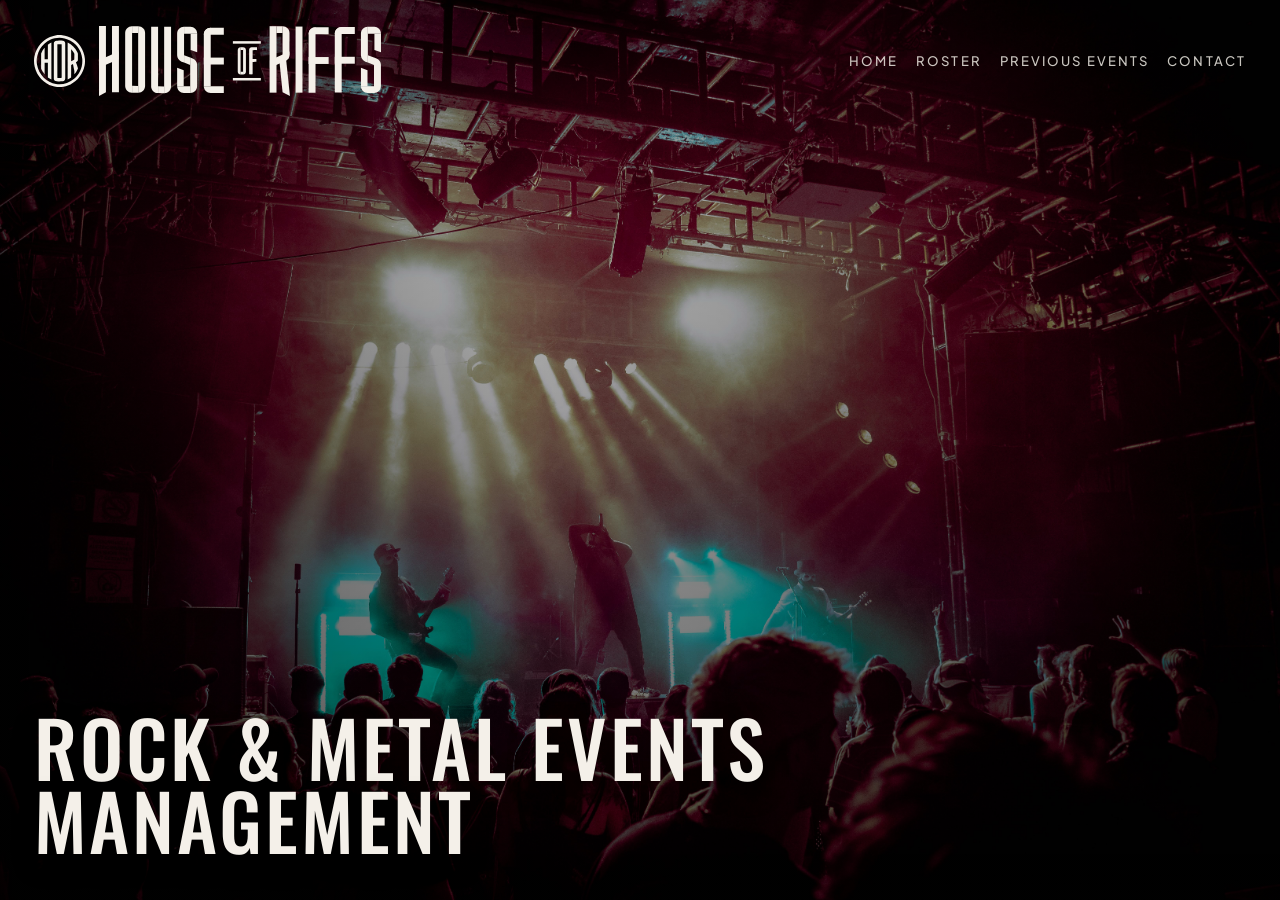
==== index.html @ dd623380 "Initial House of Riffs site" ====
<!DOCTYPE html>
<html lang="en">
  <head>
    <meta charset="UTF-8" />
    <meta name="viewport" content="width=device-width, initial-scale=1.0" />
    <title>House of Riffs | Rock & Metal Bookings</title>
    <meta
      name="description"
      content="House of Riffs is a rock and metal bookings company."
    />
    <link rel="preconnect" href="https://fonts.googleapis.com" />
    <link rel="preconnect" href="https://fonts.gstatic.com" crossorigin />
    <link
      href="https://fonts.googleapis.com/css2?family=Oswald:wght@400;500;600&family=Plus+Jakarta+Sans:wght@400;500;600&display=swap"
      rel="stylesheet"
    />
    <link rel="stylesheet" href="styles.css" />
  </head>
  <body>
    <main class="landing-page">
      <div class="hero-image" aria-hidden="true"></div>
      <div class="hero-overlay"></div>

      <header class="site-header">
        <a class="site-brand" href="index.html" aria-label="House of Riffs home">
          <img class="site-emblem" src="assets/hor-emblem.svg" alt="House of Riffs emblem" />
          <img class="site-wordmark" src="assets/hor-wordmark.svg" alt="House of Riffs logo" />
        </a>
        <nav class="site-nav" aria-label="Primary">
          <a href="index.html">Home</a>
          <a href="roster.html">Roster</a>
          <a href="events.html">Previous Events</a>
          <a href="mailto:bookings@houseofriffs.com">Contact</a>
        </nav>
      </header>

      <section class="hero-copy">
        <p>Rock &amp; metal events management</p>
      </section>
    </main>
  </body>
</html>
---- styles.css ----
:root {
  --text: #f4f0e9;
  --muted: rgba(244, 240, 233, 0.82);
  --line: rgba(244, 240, 233, 0.2);
  --shadow: rgba(0, 0, 0, 0.48);
}

* {
  box-sizing: border-box;
}

html,
body {
  margin: 0;
  min-height: 100%;
}

body {
  font-family: "Plus Jakarta Sans", "Segoe UI", sans-serif;
  color: var(--text);
  background: #060606;
}

a {
  color: inherit;
  text-decoration: none;
}

img {
  display: block;
  max-width: 100%;
}

.landing-page {
  position: relative;
  min-height: 100vh;
  overflow: hidden;
  isolation: isolate;
}

.content-page {
  min-height: 100vh;
  padding: 18px 16px 28px;
  background:
    linear-gradient(180deg, rgba(93, 11, 31, 0.18) 0%, rgba(6, 6, 6, 0) 24%),
    #060606;
}

.hero-image,
.hero-overlay {
  position: absolute;
  inset: 0;
}

.hero-image {
  background-image: url("assets/chuggaboom-live.jpg");
  background-position: center 68%;
  background-repeat: no-repeat;
  background-size: cover;
  transform: scale(1.02);
}

.hero-overlay {
  background:
    linear-gradient(180deg, rgba(0, 0, 0, 0.38) 0%, rgba(0, 0, 0, 0.2) 24%, rgba(0, 0, 0, 0.52) 100%),
    linear-gradient(90deg, rgba(0, 0, 0, 0.52) 0%, rgba(0, 0, 0, 0.12) 42%, rgba(0, 0, 0, 0.44) 100%);
}

.site-header,
.hero-copy {
  position: relative;
  z-index: 1;
}

.page-header {
  display: flex;
  flex-direction: column;
  align-items: flex-start;
  gap: 12px;
}

.site-header {
  display: flex;
  align-items: center;
  justify-content: space-between;
  gap: 20px;
  padding: 26px 34px 0;
}

.site-brand {
  display: flex;
  align-items: center;
  gap: 14px;
}

.site-emblem {
  width: clamp(42px, 4vw, 56px);
}

.site-wordmark {
  width: clamp(180px, 22vw, 300px);
}

.site-nav {
  display: flex;
  flex-wrap: wrap;
  gap: 18px;
}

.site-nav a,
.hero-copy p {
  font-size: 0.82rem;
  font-weight: 500;
  letter-spacing: 0.16em;
  text-transform: uppercase;
}

.site-nav a {
  color: var(--muted);
}

.page-intro {
  margin: 40px 0 22px;
}

.page-kicker {
  margin: 0 0 10px;
  color: var(--muted);
  font-size: 0.82rem;
  font-weight: 500;
  letter-spacing: 0.16em;
  text-transform: uppercase;
}

.page-intro h1,
.page-subsection h2,
.card-copy h2 {
  margin: 0;
  font-family: "Oswald", "Arial Narrow", sans-serif;
  font-weight: 500;
  text-transform: uppercase;
}

.page-intro h1 {
  font-size: clamp(2.5rem, 6vw, 5rem);
  line-height: 0.95;
}

.page-subsection {
  margin: 36px 0 18px;
}

.page-subsection h2 {
  font-size: clamp(2rem, 4vw, 3rem);
  line-height: 0.95;
}

.card-grid,
.poster-grid-page {
  display: grid;
  gap: 16px;
}

.card-grid {
  grid-template-columns: 1fr;
}

.poster-grid-page {
  grid-template-columns: 1fr;
}

.content-card {
  border: 1px solid var(--line);
  background: rgba(255, 255, 255, 0.03);
}

.bandsintown-card {
  padding: 16px;
}

.booking-callout {
  margin-top: 18px;
  padding-top: 16px;
  border-top: 1px solid var(--line);
}

.booking-callout p {
  margin: 0;
  color: var(--text);
  font-weight: 600;
}

.booking-callout a {
  display: inline-block;
  margin-top: 8px;
  color: var(--muted);
  font-size: 0.95rem;
  line-height: 1.6;
}

.roster-note {
  margin-top: 14px;
}

.roster-note p {
  margin: 0;
  color: var(--muted);
  font-size: 0.88rem;
  letter-spacing: 0.08em;
  text-transform: uppercase;
}

.artist-card-page img,
.poster-card-page img {
  width: 100%;
  display: block;
}

.artist-card-page img {
  aspect-ratio: 1 / 1;
  object-fit: cover;
  object-position: center;
}

.card-copy {
  padding: 18px;
}

.card-copy h2 {
  font-size: clamp(1.8rem, 3vw, 2.6rem);
  line-height: 0.95;
}

.card-copy p {
  margin: 10px 0 0;
  color: var(--muted);
  font-size: 0.95rem;
  line-height: 1.6;
}

.artist-card-page .card-copy p:first-of-type {
  color: var(--text);
  font-weight: 600;
}

.poster-card-page {
  padding: 14px;
}

.poster-card-page img {
  background: #0d0d0d;
}

.hero-copy {
  position: absolute;
  left: 34px;
  right: 34px;
  bottom: 44px;
  max-width: 920px;
  text-shadow: 0 10px 26px var(--shadow);
}

.hero-copy p {
  margin: 0;
  max-width: 18ch;
  color: var(--text);
  font-family: "Oswald", "Arial Narrow", sans-serif;
  font-size: clamp(2.4rem, 6vw, 5.4rem);
  font-weight: 500;
  letter-spacing: 0.04em;
  line-height: 0.95;
}

@media (max-width: 720px) {
  .hero-image {
    background-position: center 18%;
  }

  .site-header {
    flex-direction: column;
    align-items: flex-start;
    padding: 22px 20px 0;
  }

  .hero-copy {
    left: 20px;
    right: 20px;
    top: auto;
    bottom: 20px;
    max-width: 260px;
  }

  .site-wordmark {
    width: min(62vw, 260px);
  }

  .hero-copy p {
    max-width: 10ch;
    font-size: clamp(2rem, 11vw, 3.2rem);
  }
}

@media (max-width: 520px) {
  .site-header {
    padding: 18px 16px 0;
    gap: 12px;
  }

  .site-brand {
    gap: 10px;
  }

  .site-emblem {
    width: 34px;
  }

  .site-wordmark {
    width: min(58vw, 210px);
  }

  .site-nav {
    gap: 14px;
  }

  .site-nav a {
    font-size: 0.72rem;
    letter-spacing: 0.12em;
  }

  .hero-copy {
    left: 16px;
    right: 16px;
    top: auto;
    bottom: 16px;
    max-width: 220px;
  }

  .hero-copy p {
    font-size: clamp(1.65rem, 10.5vw, 2.5rem);
    line-height: 0.92;
  }
}

@media (min-width: 721px) {
  .content-page {
    padding: 26px 34px 48px;
  }

  .page-header {
    flex-direction: row;
    align-items: center;
    justify-content: space-between;
    gap: 20px;
  }

  .page-intro {
    margin: 82px 0 36px;
  }

  .card-grid,
  .poster-grid-page {
    gap: 20px;
  }

  .card-grid {
    grid-template-columns: minmax(0, 1fr);
  }

  .poster-grid-page {
    grid-template-columns: repeat(2, minmax(0, 1fr));
  }

  .artist-card-page img {
    aspect-ratio: auto;
  }
}
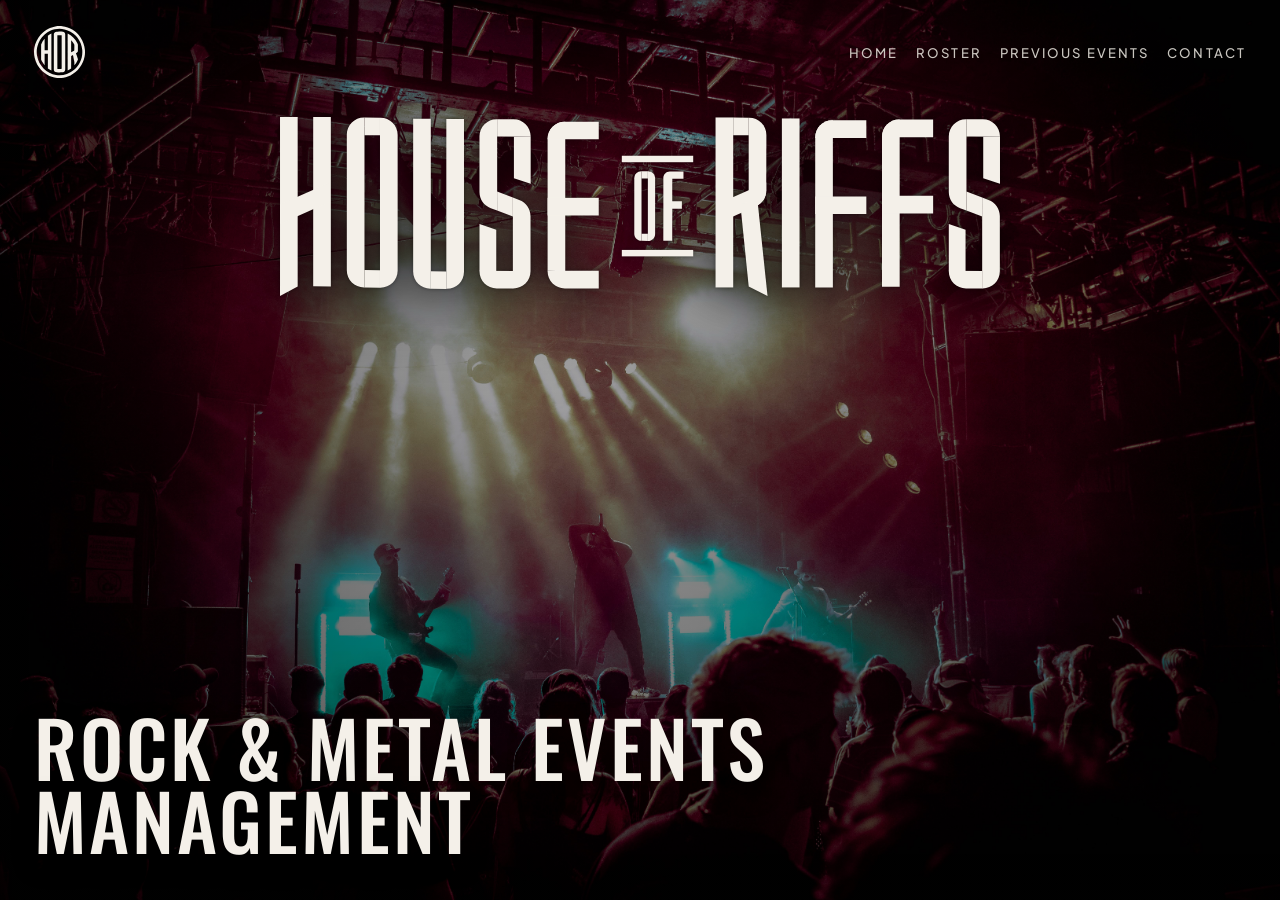
==== commit 9a663a40: "Refine homepage branding layout" ====
--- a/index.html
+++ b/index.html
@@ -22,9 +22,8 @@
       <div class="hero-overlay"></div>
 
       <header class="site-header">
-        <a class="site-brand" href="index.html" aria-label="House of Riffs home">
+        <a class="site-brand site-brand-emblem" href="index.html" aria-label="House of Riffs home">
           <img class="site-emblem" src="assets/hor-emblem.svg" alt="House of Riffs emblem" />
-          <img class="site-wordmark" src="assets/hor-wordmark.svg" alt="House of Riffs logo" />
         </a>
         <nav class="site-nav" aria-label="Primary">
           <a href="index.html">Home</a>
@@ -34,6 +33,10 @@
         </nav>
       </header>
 
+      <div class="hero-wordmark-wrap">
+        <img class="hero-wordmark" src="assets/hor-wordmark.svg" alt="House of Riffs logo" />
+      </div>
+
       <section class="hero-copy">
         <p>Rock &amp; metal events management</p>
       </section>
--- a/styles.css
+++ b/styles.css
@@ -67,7 +67,8 @@
 }
 
 .site-header,
-.hero-copy {
+.hero-copy,
+.hero-wordmark-wrap {
   position: relative;
   z-index: 1;
 }
@@ -93,12 +94,32 @@
   gap: 14px;
 }
 
+.site-brand-emblem {
+  gap: 0;
+}
+
 .site-emblem {
   width: clamp(42px, 4vw, 56px);
 }
 
 .site-wordmark {
   width: clamp(180px, 22vw, 300px);
+}
+
+.hero-wordmark-wrap {
+  position: absolute;
+  top: clamp(84px, 13vh, 132px);
+  left: 50%;
+  width: min(78vw, 720px);
+  transform: translateX(-50%);
+}
+
+.hero-wordmark {
+  width: 100%;
+  filter:
+    drop-shadow(0 8px 18px rgba(0, 0, 0, 0.42))
+    drop-shadow(0 20px 42px rgba(0, 0, 0, 0.34))
+    drop-shadow(0 0 2px rgba(0, 0, 0, 0.5));
 }
 
 .site-nav {
@@ -178,6 +199,12 @@
   padding: 16px;
 }
 
+.bandsintown-card-embedded {
+  margin-top: 12px;
+  padding: 10px 12px;
+  background: rgba(255, 255, 255, 0.02);
+}
+
 .booking-callout {
   margin-top: 18px;
   padding-top: 16px;
@@ -210,6 +237,30 @@
   text-transform: uppercase;
 }
 
+.events-embed-block {
+  margin-top: 18px;
+  padding-top: 16px;
+  border-top: 1px solid var(--line);
+}
+
+.events-embed-kicker {
+  margin: 0;
+  color: var(--muted);
+  font-size: 0.78rem;
+  font-weight: 600;
+  letter-spacing: 0.14em;
+  text-transform: uppercase;
+}
+
+.events-embed-block h3 {
+  margin: 8px 0 0;
+  font-family: "Oswald", "Arial Narrow", sans-serif;
+  font-size: clamp(1.4rem, 2.8vw, 2rem);
+  font-weight: 500;
+  line-height: 0.95;
+  text-transform: uppercase;
+}
+
 .artist-card-page img,
 .poster-card-page img {
   width: 100%;
@@ -217,9 +268,10 @@
 }
 
 .artist-card-page img {
-  aspect-ratio: 1 / 1;
-  object-fit: cover;
-  object-position: center;
+  height: auto;
+  aspect-ratio: auto;
+  object-fit: contain;
+  object-position: center top;
 }
 
 .card-copy {
@@ -277,9 +329,14 @@
   }
 
   .site-header {
-    flex-direction: column;
-    align-items: flex-start;
+    align-items: center;
     padding: 22px 20px 0;
+  }
+
+  .page-header {
+    flex-direction: row;
+    align-items: center;
+    justify-content: space-between;
   }
 
   .hero-copy {
@@ -290,8 +347,9 @@
     max-width: 260px;
   }
 
-  .site-wordmark {
-    width: min(62vw, 260px);
+  .hero-wordmark-wrap {
+    top: 108px;
+    width: min(72vw, 360px);
   }
 
   .hero-copy p {
@@ -318,8 +376,14 @@
     width: min(58vw, 210px);
   }
 
+  .hero-wordmark-wrap {
+    top: 94px;
+    width: min(72vw, 300px);
+  }
+
   .site-nav {
-    gap: 14px;
+    justify-content: flex-end;
+    gap: 10px 14px;
   }
 
   .site-nav a {
@@ -372,5 +436,6 @@
 
   .artist-card-page img {
     aspect-ratio: auto;
-  }
-}
+    object-fit: contain;
+  }
+}
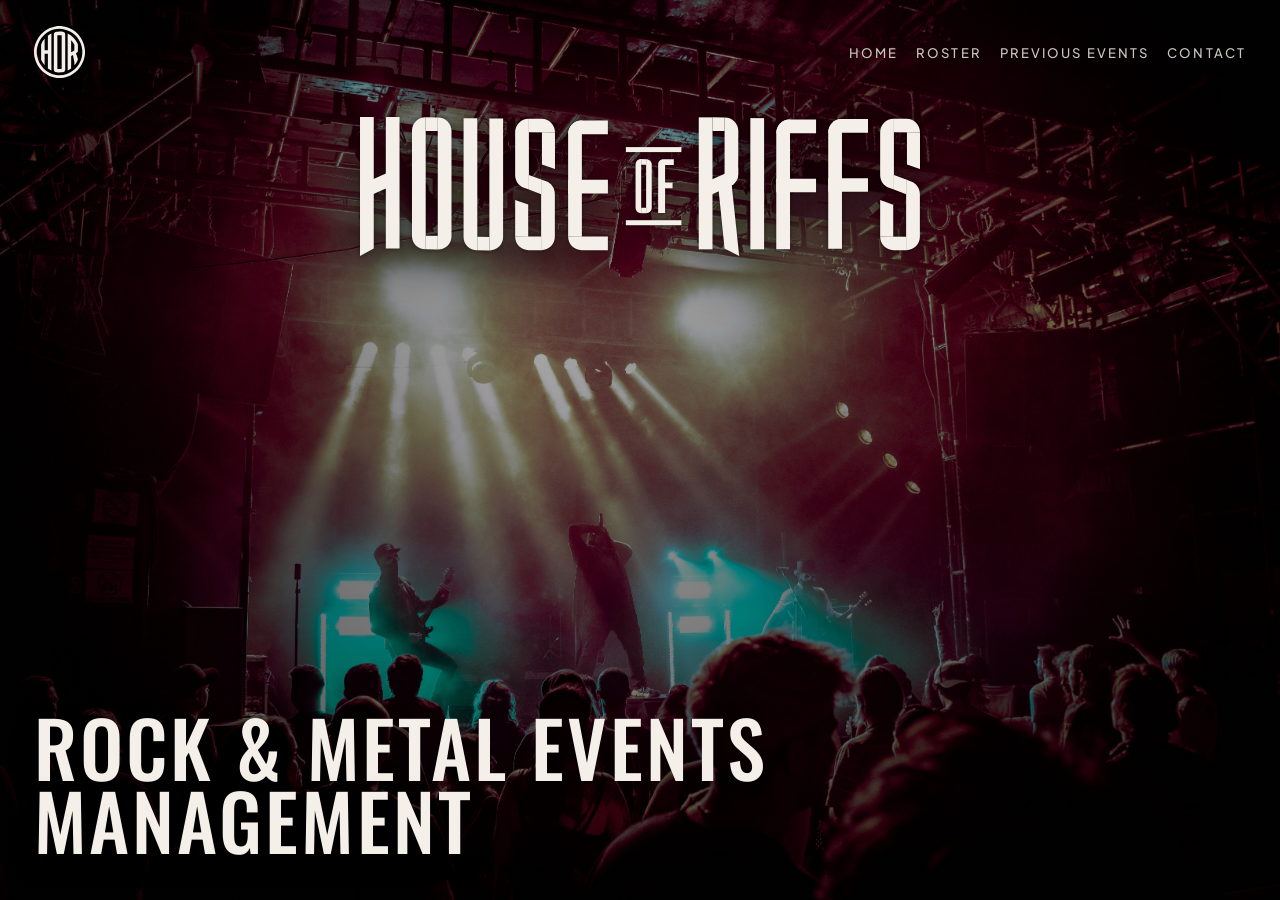
==== commit 4e3195df: "Add favicon and simplify mobile inner-page header" ====
--- a/index.html
+++ b/index.html
@@ -14,6 +14,7 @@
       href="https://fonts.googleapis.com/css2?family=Oswald:wght@400;500;600&family=Plus+Jakarta+Sans:wght@400;500;600&display=swap"
       rel="stylesheet"
     />
+    <link rel="icon" type="image/svg+xml" href="assets/hor-emblem.svg" />
     <link rel="stylesheet" href="styles.css" />
   </head>
   <body>
--- a/styles.css
+++ b/styles.css
@@ -110,7 +110,7 @@
   position: absolute;
   top: clamp(84px, 13vh, 132px);
   left: 50%;
-  width: min(78vw, 720px);
+  width: min(560px, calc(100vw - 180px));
   transform: translateX(-50%);
 }
 
@@ -339,6 +339,10 @@
     justify-content: space-between;
   }
 
+  .page-header .site-wordmark {
+    display: none;
+  }
+
   .hero-copy {
     left: 20px;
     right: 20px;
@@ -349,7 +353,7 @@
 
   .hero-wordmark-wrap {
     top: 108px;
-    width: min(72vw, 360px);
+    width: min(460px, calc(100vw - 96px));
   }
 
   .hero-copy p {
@@ -378,7 +382,7 @@
 
   .hero-wordmark-wrap {
     top: 94px;
-    width: min(72vw, 300px);
+    width: min(400px, calc(100vw - 72px));
   }
 
   .site-nav {
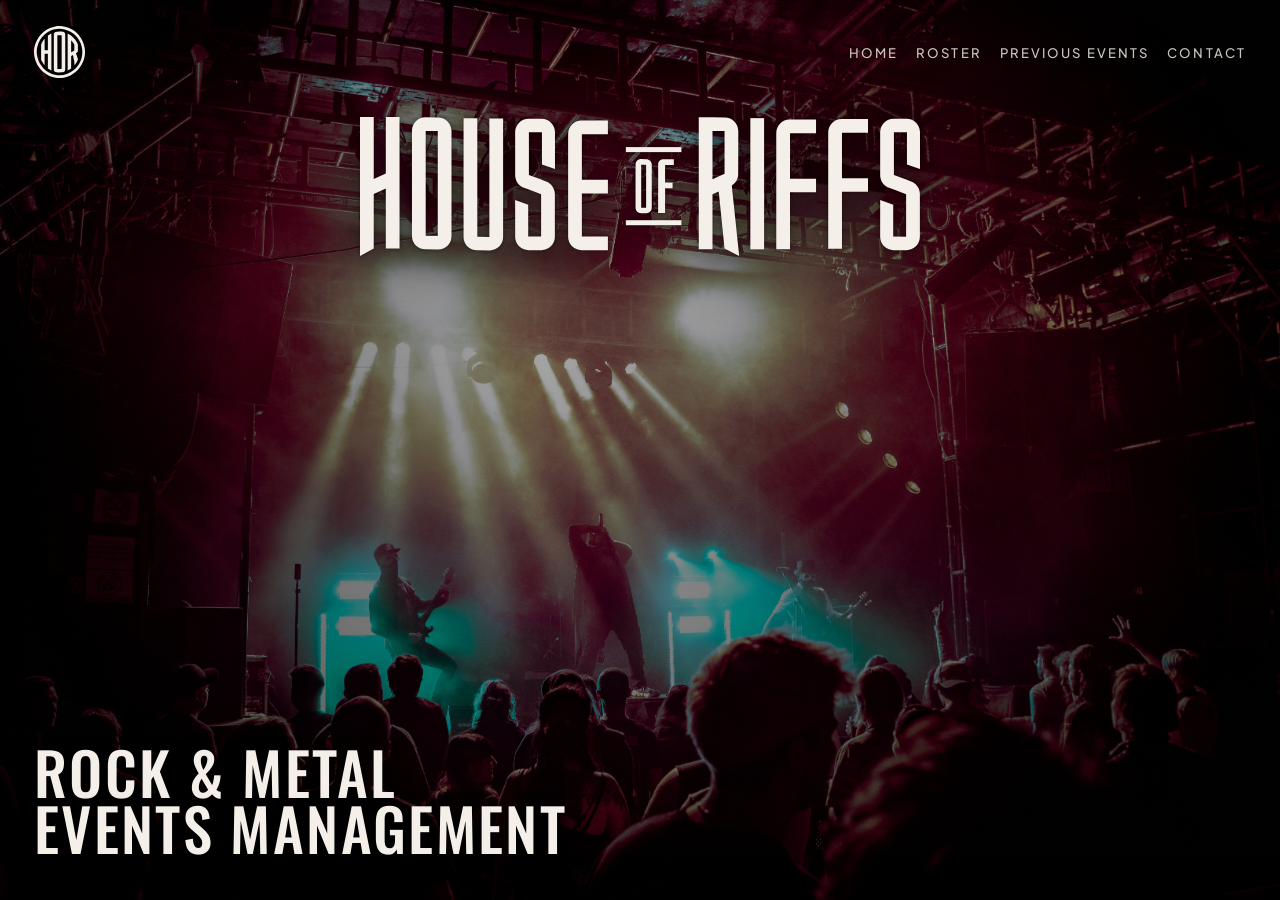
==== commit 411cf02d: "Finalize site polish and favicon updates" ====
--- a/index.html
+++ b/index.html
@@ -14,7 +14,7 @@
       href="https://fonts.googleapis.com/css2?family=Oswald:wght@400;500;600&family=Plus+Jakarta+Sans:wght@400;500;600&display=swap"
       rel="stylesheet"
     />
-    <link rel="icon" type="image/svg+xml" href="assets/hor-emblem.svg" />
+    <link rel="icon" type="image/svg+xml" href="assets/hor-emblem-favicon.svg" />
     <link rel="stylesheet" href="styles.css" />
   </head>
   <body>
--- a/styles.css
+++ b/styles.css
@@ -19,6 +19,26 @@
   font-family: "Plus Jakarta Sans", "Segoe UI", sans-serif;
   color: var(--text);
   background: #060606;
+}
+
+@keyframes heroImageSettle {
+  from {
+    transform: scale(1.045);
+  }
+  to {
+    transform: scale(1.02);
+  }
+}
+
+@keyframes fadeLiftIn {
+  from {
+    opacity: 0;
+    transform: translateY(10px);
+  }
+  to {
+    opacity: 1;
+    transform: translateY(0);
+  }
 }
 
 a {
@@ -58,6 +78,7 @@
   background-repeat: no-repeat;
   background-size: cover;
   transform: scale(1.02);
+  animation: heroImageSettle 1.8s ease-out both;
 }
 
 .hero-overlay {
@@ -115,11 +136,13 @@
 }
 
 .hero-wordmark {
+  opacity: 0;
   width: 100%;
   filter:
     drop-shadow(0 8px 18px rgba(0, 0, 0, 0.42))
     drop-shadow(0 20px 42px rgba(0, 0, 0, 0.34))
     drop-shadow(0 0 2px rgba(0, 0, 0, 0.5));
+  animation: fadeLiftIn 900ms ease-out 140ms both;
 }
 
 .site-nav {
@@ -137,7 +160,33 @@
 }
 
 .site-nav a {
+  position: relative;
   color: var(--muted);
+  transition: color 180ms ease;
+}
+
+.site-nav a::after {
+  content: "";
+  position: absolute;
+  left: 0;
+  right: 0;
+  bottom: -6px;
+  height: 1px;
+  background: currentColor;
+  opacity: 0.85;
+  transform: scaleX(0);
+  transform-origin: left center;
+  transition: transform 180ms ease;
+}
+
+.site-nav a:hover,
+.site-nav a:focus-visible {
+  color: var(--text);
+}
+
+.site-nav a:hover::after,
+.site-nav a:focus-visible::after {
+  transform: scaleX(1);
 }
 
 .page-intro {
@@ -163,8 +212,8 @@
 }
 
 .page-intro h1 {
-  font-size: clamp(2.5rem, 6vw, 5rem);
-  line-height: 0.95;
+  font-size: clamp(2.15rem, 4.8vw, 3.75rem);
+  line-height: 0.92;
 }
 
 .page-subsection {
@@ -196,33 +245,61 @@
 }
 
 .bandsintown-card {
-  padding: 16px;
+  padding: 12px;
 }
 
 .bandsintown-card-embedded {
-  margin-top: 12px;
-  padding: 10px 12px;
-  background: rgba(255, 255, 255, 0.02);
+  margin-top: 10px;
+  padding: 8px 10px;
+  background: rgba(255, 255, 255, 0.015);
 }
 
 .booking-callout {
-  margin-top: 18px;
-  padding-top: 16px;
-  border-top: 1px solid var(--line);
-}
-
-.booking-callout p {
-  margin: 0;
-  color: var(--text);
-  font-weight: 600;
-}
-
-.booking-callout a {
-  display: inline-block;
-  margin-top: 8px;
-  color: var(--muted);
-  font-size: 0.95rem;
-  line-height: 1.6;
+  margin-top: 22px;
+}
+
+.booking-callout-button {
+  display: inline-flex;
+  flex-direction: column;
+  align-items: flex-start;
+  justify-content: center;
+  gap: 4px;
+  width: 100%;
+  min-height: 78px;
+  margin-top: 22px;
+  padding: 16px 20px;
+  border-radius: 20px;
+  border: 1px solid rgba(244, 240, 233, 0.14);
+  background: var(--text);
+  color: #060606;
+  transition:
+    transform 180ms ease,
+    box-shadow 180ms ease,
+    background-color 180ms ease;
+}
+
+.booking-callout-button:hover,
+.booking-callout-button:focus-visible {
+  transform: translateY(-1px);
+  box-shadow: 0 10px 24px rgba(0, 0, 0, 0.22);
+  background: #ffffff;
+}
+
+.booking-callout-label {
+  display: block;
+  font-size: 0.72rem;
+  font-weight: 700;
+  letter-spacing: 0.1em;
+  line-height: 1.1;
+  text-transform: uppercase;
+}
+
+.booking-callout-email {
+  display: block;
+  font-size: 1rem;
+  font-weight: 700;
+  letter-spacing: 0.04em;
+  line-height: 1.1;
 }
 
 .roster-note {
@@ -238,9 +315,9 @@
 }
 
 .events-embed-block {
-  margin-top: 18px;
-  padding-top: 16px;
-  border-top: 1px solid var(--line);
+  margin-top: 22px;
+  padding-top: 14px;
+  border-top: 1px solid rgba(244, 240, 233, 0.12);
 }
 
 .events-embed-kicker {
@@ -255,10 +332,14 @@
 .events-embed-block h3 {
   margin: 8px 0 0;
   font-family: "Oswald", "Arial Narrow", sans-serif;
-  font-size: clamp(1.4rem, 2.8vw, 2rem);
+  font-size: clamp(1.25rem, 2.3vw, 1.65rem);
   font-weight: 500;
   line-height: 0.95;
   text-transform: uppercase;
+}
+
+.artist-media-wrap {
+  padding: 14px 14px 0;
 }
 
 .artist-card-page img,
@@ -272,27 +353,31 @@
   aspect-ratio: auto;
   object-fit: contain;
   object-position: center top;
+  border-radius: 4px;
 }
 
 .card-copy {
-  padding: 18px;
+  padding: 20px 20px 22px;
 }
 
 .card-copy h2 {
-  font-size: clamp(1.8rem, 3vw, 2.6rem);
+  font-size: clamp(2.1rem, 3.6vw, 3rem);
   line-height: 0.95;
 }
 
 .card-copy p {
-  margin: 10px 0 0;
+  max-width: 64ch;
+  margin: 14px 0 0;
   color: var(--muted);
-  font-size: 0.95rem;
-  line-height: 1.6;
-}
-
-.artist-card-page .card-copy p:first-of-type {
+  font-size: 1rem;
+  line-height: 1.72;
+}
+
+.artist-intro {
   color: var(--text);
   font-weight: 600;
+  font-size: 1.08rem;
+  line-height: 1.55;
 }
 
 .poster-card-page {
@@ -313,14 +398,29 @@
 }
 
 .hero-copy p {
+  opacity: 0;
   margin: 0;
   max-width: 18ch;
   color: var(--text);
   font-family: "Oswald", "Arial Narrow", sans-serif;
-  font-size: clamp(2.4rem, 6vw, 5.4rem);
+  font-size: clamp(1.9rem, 4.6vw, 3.75rem);
   font-weight: 500;
   letter-spacing: 0.04em;
   line-height: 0.95;
+  animation: fadeLiftIn 900ms ease-out 320ms both;
+}
+
+@media (prefers-reduced-motion: reduce) {
+  .hero-image,
+  .hero-wordmark,
+  .hero-copy p {
+    animation: none;
+  }
+
+  .site-nav a,
+  .site-nav a::after {
+    transition: none;
+  }
 }
 
 @media (max-width: 720px) {
@@ -337,10 +437,6 @@
     flex-direction: row;
     align-items: center;
     justify-content: space-between;
-  }
-
-  .page-header .site-wordmark {
-    display: none;
   }
 
   .hero-copy {
@@ -360,6 +456,36 @@
     max-width: 10ch;
     font-size: clamp(2rem, 11vw, 3.2rem);
   }
+
+  .booking-callout {
+    margin-top: 18px;
+  }
+
+  .booking-callout-button {
+    min-height: 72px;
+    padding: 14px 16px;
+  }
+
+  .booking-callout-email {
+    font-size: 0.92rem;
+  }
+
+  .artist-media-wrap {
+    padding: 0;
+  }
+
+  .artist-card-page img {
+    border-radius: 0;
+  }
+
+  .card-copy {
+    padding: 18px 18px 20px;
+  }
+
+  .card-copy p {
+    font-size: 0.97rem;
+    line-height: 1.68;
+  }
 }
 
 @media (max-width: 520px) {
@@ -409,6 +535,12 @@
   }
 }
 
+@media (max-width: 900px) {
+  .content-page .site-wordmark {
+    display: none;
+  }
+}
+
 @media (min-width: 721px) {
   .content-page {
     padding: 26px 34px 48px;
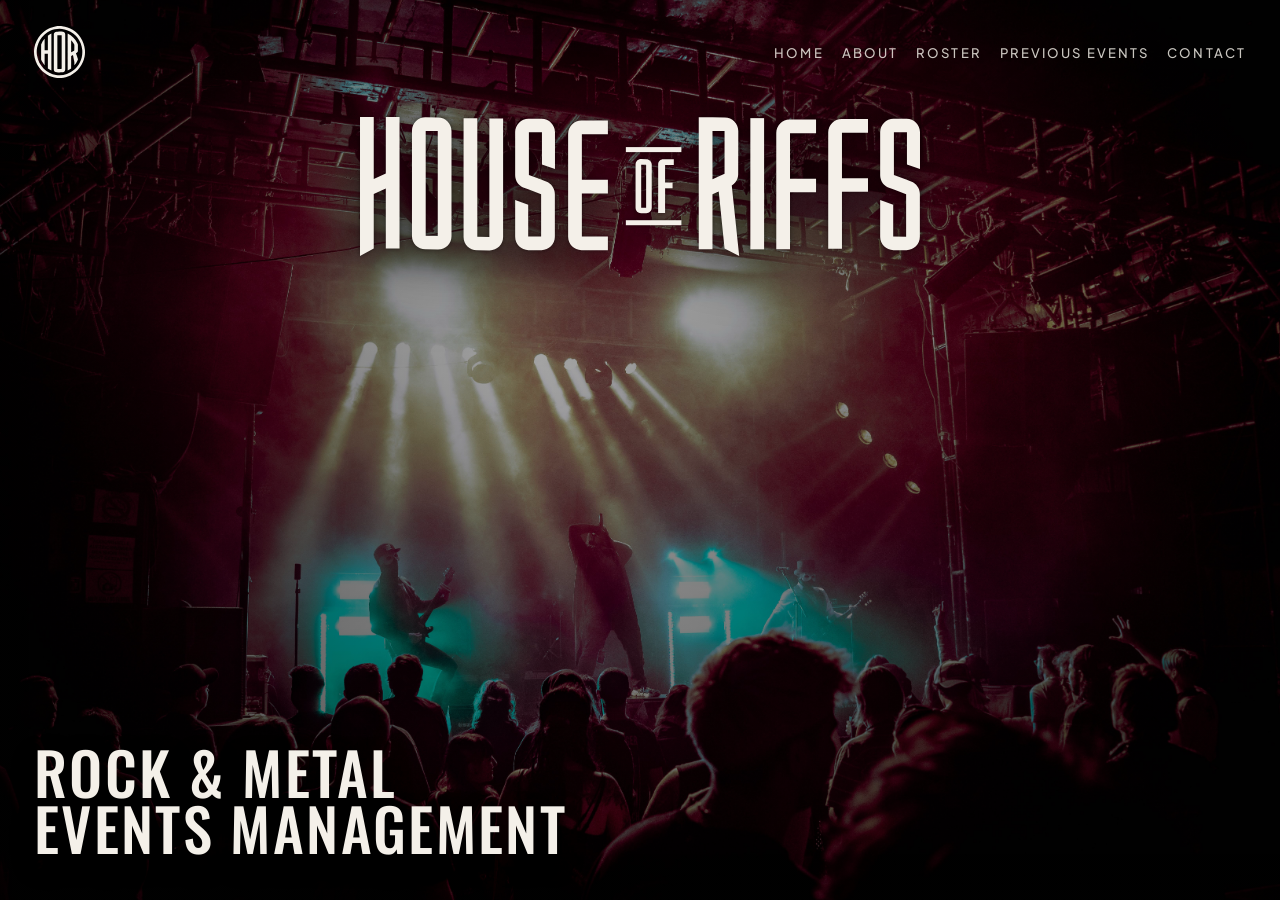
==== commit 9bc0969b: "Add animated homepage about state" ====
--- a/index.html
+++ b/index.html
@@ -18,9 +18,17 @@
     <link rel="stylesheet" href="styles.css" />
   </head>
   <body>
-    <main class="landing-page">
-      <div class="hero-image" aria-hidden="true"></div>
-      <div class="hero-overlay"></div>
+    <main class="landing-page" id="landingPage">
+      <div class="hero-track" aria-hidden="true">
+        <div class="hero-panel hero-panel-home">
+          <div class="hero-image hero-image-home"></div>
+          <div class="hero-overlay hero-overlay-home"></div>
+        </div>
+        <div class="hero-panel hero-panel-about">
+          <div class="hero-image hero-image-about"></div>
+          <div class="hero-overlay hero-overlay-about"></div>
+        </div>
+      </div>
 
       <header class="site-header">
         <a class="site-brand site-brand-emblem" href="index.html" aria-label="House of Riffs home">
@@ -28,6 +36,7 @@
         </a>
         <nav class="site-nav" aria-label="Primary">
           <a href="index.html">Home</a>
+          <button type="button" class="nav-toggle-link" id="aboutToggle" aria-expanded="false" aria-controls="aboutPanel">About</button>
           <a href="roster.html">Roster</a>
           <a href="events.html">Previous Events</a>
           <a href="mailto:bookings@houseofriffs.com">Contact</a>
@@ -41,6 +50,63 @@
       <section class="hero-copy">
         <p>Rock &amp; metal events management</p>
       </section>
+
+      <section class="about-panel" id="aboutPanel" aria-hidden="true">
+        <button type="button" class="about-close" id="aboutClose" aria-label="Close about panel">
+          <span aria-hidden="true">&times;</span>
+          <span>Close</span>
+        </button>
+        <img class="about-wordmark" src="assets/hor-wordmark.svg" alt="House of Riffs logo" />
+        <div class="about-copy">
+          <p class="about-kicker">About</p>
+          <h1>About House of Riffs</h1>
+          <p>
+            House of Riffs is a booking agency built from real experience inside the live music scene.
+          </p>
+          <p>
+            With over 35 years of collective experience across bands, touring, promoting shows,
+            artist development and live events, we understand what it takes to build the right
+            opportunities for artists and deliver reliable, well-matched shows for promoters and venues.
+          </p>
+          <p>
+            We work with rock, metal and alternative artists who are serious about growing their
+            audience, developing their live presence and making every show count.
+          </p>
+          <p>
+            Our role is to connect the dots - the right artists, the right rooms, the right promoters
+            and the right strategy.
+          </p>
+          <p>
+            Good booking is about more than filling dates. It is about understanding the artist,
+            the audience, the venue and the bigger picture. House of Riffs brings practical
+            experience, industry knowledge and a genuine connection to the scene, offering artists
+            and promoters a professional booking partner that understands live music from every angle.
+          </p>
+        </div>
+      </section>
     </main>
+    <script>
+      (() => {
+        const landingPage = document.getElementById("landingPage");
+        const aboutToggle = document.getElementById("aboutToggle");
+        const aboutClose = document.getElementById("aboutClose");
+        const aboutPanel = document.getElementById("aboutPanel");
+
+        if (!landingPage || !aboutToggle || !aboutClose || !aboutPanel) return;
+
+        const setAboutState = (isAboutOpen) => {
+          landingPage.classList.toggle("is-about-open", isAboutOpen);
+          aboutToggle.setAttribute("aria-expanded", String(isAboutOpen));
+          aboutPanel.setAttribute("aria-hidden", String(!isAboutOpen));
+        };
+
+        aboutToggle.addEventListener("click", () => setAboutState(true));
+        aboutClose.addEventListener("click", () => setAboutState(false));
+
+        document.addEventListener("keydown", (event) => {
+          if (event.key === "Escape") setAboutState(false);
+        });
+      })();
+    </script>
   </body>
 </html>
--- a/styles.css
+++ b/styles.css
@@ -56,6 +56,7 @@
   min-height: 100vh;
   overflow: hidden;
   isolation: isolate;
+  background: #060606;
 }
 
 .content-page {
@@ -66,9 +67,27 @@
     #060606;
 }
 
+.hero-track,
 .hero-image,
 .hero-overlay {
   position: absolute;
+}
+
+.hero-track {
+  inset: 0;
+  display: flex;
+  width: 200%;
+  transition: transform 1420ms cubic-bezier(0.22, 1, 0.36, 1);
+}
+
+.hero-panel {
+  position: relative;
+  flex: 0 0 50%;
+  min-width: 50%;
+}
+
+.hero-image,
+.hero-overlay {
   inset: 0;
 }
 
@@ -77,8 +96,16 @@
   background-position: center 68%;
   background-repeat: no-repeat;
   background-size: cover;
+}
+
+.hero-image-home {
   transform: scale(1.02);
   animation: heroImageSettle 1.8s ease-out both;
+}
+
+.hero-image-about {
+  background-image: url("assets/about-house-of-riffs.jpg");
+  background-position: center center;
 }
 
 .hero-overlay {
@@ -87,9 +114,16 @@
     linear-gradient(90deg, rgba(0, 0, 0, 0.52) 0%, rgba(0, 0, 0, 0.12) 42%, rgba(0, 0, 0, 0.44) 100%);
 }
 
+.hero-overlay-about {
+  background:
+    linear-gradient(180deg, rgba(0, 0, 0, 0.34) 0%, rgba(0, 0, 0, 0.14) 24%, rgba(0, 0, 0, 0.68) 100%),
+    linear-gradient(90deg, rgba(0, 0, 0, 0.58) 0%, rgba(0, 0, 0, 0.18) 46%, rgba(0, 0, 0, 0.5) 100%);
+}
+
 .site-header,
 .hero-copy,
-.hero-wordmark-wrap {
+.hero-wordmark-wrap,
+.about-panel {
   position: relative;
   z-index: 1;
 }
@@ -133,6 +167,12 @@
   left: 50%;
   width: min(560px, calc(100vw - 180px));
   transform: translateX(-50%);
+  transition:
+    top 1420ms cubic-bezier(0.22, 1, 0.36, 1),
+    right 1420ms cubic-bezier(0.22, 1, 0.36, 1),
+    left 1420ms cubic-bezier(0.22, 1, 0.36, 1),
+    width 1420ms cubic-bezier(0.22, 1, 0.36, 1),
+    transform 1420ms cubic-bezier(0.22, 1, 0.36, 1);
 }
 
 .hero-wordmark {
@@ -152,6 +192,7 @@
 }
 
 .site-nav a,
+.site-nav button,
 .hero-copy p {
   font-size: 0.82rem;
   font-weight: 500;
@@ -159,13 +200,20 @@
   text-transform: uppercase;
 }
 
-.site-nav a {
+.site-nav a,
+.site-nav button {
   position: relative;
+  padding: 0;
+  border: 0;
+  background: transparent;
   color: var(--muted);
+  font-family: inherit;
+  cursor: pointer;
   transition: color 180ms ease;
 }
 
-.site-nav a::after {
+.site-nav a::after,
+.site-nav button::after {
   content: "";
   position: absolute;
   left: 0;
@@ -180,12 +228,16 @@
 }
 
 .site-nav a:hover,
-.site-nav a:focus-visible {
+.site-nav a:focus-visible,
+.site-nav button:hover,
+.site-nav button:focus-visible {
   color: var(--text);
 }
 
 .site-nav a:hover::after,
-.site-nav a:focus-visible::after {
+.site-nav a:focus-visible::after,
+.site-nav button:hover::after,
+.site-nav button:focus-visible::after {
   transform: scaleX(1);
 }
 
@@ -258,16 +310,22 @@
   margin-top: 22px;
 }
 
+.booking-callout-actions {
+  display: flex;
+  flex-wrap: wrap;
+  align-items: stretch;
+  gap: 12px;
+}
+
 .booking-callout-button {
   display: inline-flex;
   flex-direction: column;
   align-items: flex-start;
   justify-content: center;
   gap: 4px;
-  width: 100%;
-  min-height: 78px;
-  margin-top: 22px;
-  padding: 16px 20px;
+  flex: 1 1 0;
+  min-height: 74px;
+  padding: 14px 18px;
   border-radius: 20px;
   border: 1px solid rgba(244, 240, 233, 0.14);
   background: var(--text);
@@ -275,13 +333,15 @@
   transition:
     transform 180ms ease,
     box-shadow 180ms ease,
+    border-color 180ms ease,
     background-color 180ms ease;
 }
 
 .booking-callout-button:hover,
 .booking-callout-button:focus-visible {
   transform: translateY(-1px);
-  box-shadow: 0 10px 24px rgba(0, 0, 0, 0.22);
+  box-shadow: 0 10px 24px rgba(0, 0, 0, 0.18);
+  border-color: rgba(255, 255, 255, 0.9);
   background: #ffffff;
 }
 
@@ -296,10 +356,41 @@
 
 .booking-callout-email {
   display: block;
-  font-size: 1rem;
+  font-size: 0.98rem;
   font-weight: 700;
   letter-spacing: 0.04em;
   line-height: 1.1;
+}
+
+.epk-link-button {
+  display: inline-flex;
+  align-items: center;
+  justify-content: center;
+  flex: 1 1 0;
+  min-height: 74px;
+  padding: 14px 18px;
+  border-radius: 20px;
+  border: 1px solid rgba(244, 240, 233, 0.14);
+  background: rgba(255, 255, 255, 0.03);
+  color: var(--text);
+  font-size: 0.82rem;
+  font-weight: 700;
+  letter-spacing: 0.12em;
+  line-height: 1;
+  text-transform: uppercase;
+  transition:
+    transform 180ms ease,
+    box-shadow 180ms ease,
+    border-color 180ms ease,
+    background-color 180ms ease;
+}
+
+.epk-link-button:hover,
+.epk-link-button:focus-visible {
+  transform: translateY(-1px);
+  box-shadow: 0 10px 24px rgba(0, 0, 0, 0.18);
+  border-color: rgba(244, 240, 233, 0.28);
+  background: rgba(255, 255, 255, 0.06);
 }
 
 .roster-note {
@@ -378,6 +469,63 @@
   font-weight: 600;
   font-size: 1.08rem;
   line-height: 1.55;
+}
+
+.artist-socials {
+  display: flex;
+  flex-wrap: wrap;
+  align-items: center;
+  gap: 10px;
+  margin-top: 18px;
+}
+
+.artist-socials a {
+  display: inline-flex !important;
+  flex: 0 0 auto;
+  align-items: center;
+  justify-content: center;
+  gap: 8px;
+  width: fit-content;
+  max-width: 100%;
+  min-height: 40px;
+  padding: 10px 14px;
+  margin: 0;
+  border-radius: 999px;
+  border: 1px solid rgba(244, 240, 233, 0.14);
+  background: rgba(255, 255, 255, 0.05);
+  color: var(--text);
+  font-size: 0.78rem;
+  font-weight: 700;
+  letter-spacing: 0.1em;
+  line-height: 1;
+  white-space: nowrap;
+  text-transform: uppercase;
+  vertical-align: middle;
+  -webkit-appearance: none;
+  appearance: none;
+  transition:
+    transform 180ms ease,
+    box-shadow 180ms ease,
+    border-color 180ms ease,
+    background-color 180ms ease;
+}
+
+.artist-socials i {
+  flex: 0 0 auto;
+  font-size: 0.95rem;
+}
+
+.artist-socials span {
+  display: block;
+  line-height: 1;
+}
+
+.artist-socials a:hover,
+.artist-socials a:focus-visible {
+  transform: translateY(-1px);
+  box-shadow: 0 10px 24px rgba(0, 0, 0, 0.18);
+  border-color: rgba(244, 240, 233, 0.28);
+  background: rgba(255, 255, 255, 0.06);
 }
 
 .poster-card-page {
@@ -395,6 +543,9 @@
   bottom: 44px;
   max-width: 920px;
   text-shadow: 0 10px 26px var(--shadow);
+  transition:
+    opacity 720ms ease,
+    transform 1420ms cubic-bezier(0.22, 1, 0.36, 1);
 }
 
 .hero-copy p {
@@ -410,22 +561,170 @@
   animation: fadeLiftIn 900ms ease-out 320ms both;
 }
 
+.about-panel {
+  --about-panel-width: min(560px, calc(100vw - 68px));
+  position: absolute;
+  inset: 0;
+  display: flex;
+  flex-direction: column;
+  align-items: center;
+  justify-content: center;
+  gap: 16px;
+  padding: 130px 34px 40px;
+  pointer-events: none;
+}
+
+.about-wordmark {
+  width: calc(var(--about-panel-width) - 20px);
+  max-width: 100%;
+  opacity: 0;
+  transform: translateY(24px);
+  filter:
+    drop-shadow(0 8px 18px rgba(0, 0, 0, 0.42))
+    drop-shadow(0 20px 42px rgba(0, 0, 0, 0.34))
+    drop-shadow(0 0 2px rgba(0, 0, 0, 0.5));
+  transition:
+    opacity 760ms ease 300ms,
+    transform 1420ms cubic-bezier(0.22, 1, 0.36, 1) 180ms;
+}
+
+.about-copy {
+  width: var(--about-panel-width);
+  max-width: 100%;
+  padding: 28px 30px 30px;
+  border: 1px solid rgba(244, 240, 233, 0.14);
+  background: rgba(10, 10, 10, 0.44);
+  backdrop-filter: blur(10px);
+  opacity: 0;
+  transform: translateX(42px);
+  transition:
+    opacity 760ms ease 360ms,
+    transform 1420ms cubic-bezier(0.22, 1, 0.36, 1) 220ms;
+}
+
+.about-kicker {
+  margin: 0 0 12px;
+  color: var(--muted);
+  font-size: 0.8rem;
+  font-weight: 600;
+  letter-spacing: 0.18em;
+  text-transform: uppercase;
+}
+
+.about-copy h1 {
+  margin: 0;
+  max-width: 10ch;
+  font-family: "Oswald", "Arial Narrow", sans-serif;
+  font-size: clamp(2.1rem, 4.2vw, 4rem);
+  font-weight: 500;
+  line-height: 0.92;
+  text-transform: uppercase;
+}
+
+.about-copy p {
+  max-width: 40ch;
+  margin: 16px 0 0;
+  color: var(--muted);
+  font-size: 1rem;
+  line-height: 1.72;
+}
+
+.about-close {
+  position: static;
+  display: inline-flex;
+  align-items: center;
+  gap: 10px;
+  padding: 0;
+  border: 0;
+  background: transparent;
+  color: var(--text);
+  font-family: inherit;
+  font-size: 0.82rem;
+  font-weight: 600;
+  letter-spacing: 0.16em;
+  text-transform: uppercase;
+  opacity: 0;
+  pointer-events: none;
+  cursor: pointer;
+  transform: translateY(14px);
+  transition:
+    opacity 520ms ease 420ms,
+    transform 1420ms cubic-bezier(0.22, 1, 0.36, 1) 260ms;
+}
+
+.about-close span:first-child {
+  font-size: 1.45rem;
+  line-height: 1;
+}
+
+.landing-page.is-about-open .hero-track {
+  transform: translateX(-50%);
+}
+
+.landing-page.is-about-open .hero-copy {
+  opacity: 0;
+  transform: translateX(-36px);
+  pointer-events: none;
+}
+
+.landing-page.is-about-open .hero-wordmark-wrap {
+  opacity: 0;
+  transform: translateX(-50%) translateY(-30px);
+  pointer-events: none;
+}
+
+.landing-page.is-about-open .about-panel {
+  pointer-events: auto;
+}
+
+.landing-page.is-about-open .about-wordmark {
+  opacity: 1;
+  transform: translateY(0);
+}
+
+.landing-page.is-about-open .about-copy {
+  opacity: 1;
+  transform: translateX(0);
+}
+
+.landing-page.is-about-open .about-close {
+  opacity: 1;
+  transform: translateY(0);
+}
+
+.landing-page.is-about-open .about-close {
+  pointer-events: auto;
+}
+
 @media (prefers-reduced-motion: reduce) {
-  .hero-image,
+  .hero-image-home,
+  .hero-track,
   .hero-wordmark,
-  .hero-copy p {
+  .hero-copy,
+  .hero-copy p,
+  .hero-wordmark-wrap,
+  .about-wordmark,
+  .about-copy,
+  .about-close {
     animation: none;
+    transition: none;
   }
 
   .site-nav a,
-  .site-nav a::after {
+  .site-nav button,
+  .site-nav a::after,
+  .site-nav button::after {
     transition: none;
   }
 }
 
 @media (max-width: 720px) {
-  .hero-image {
+  .hero-image-home {
     background-position: center 18%;
+  }
+
+  .hero-image-about {
+    background-position: center center;
   }
 
   .site-header {
@@ -457,12 +756,49 @@
     font-size: clamp(2rem, 11vw, 3.2rem);
   }
 
+  .about-panel {
+    --about-panel-width: calc(100vw - 24px);
+    gap: 12px;
+    padding: 138px 12px 12px;
+  }
+
+  .about-copy {
+    max-width: 100%;
+    max-height: min(46vh, 420px);
+    padding: 24px 22px;
+    overflow-y: auto;
+    -webkit-overflow-scrolling: touch;
+  }
+
+  .about-copy p {
+    max-width: none;
+    font-size: 0.96rem;
+    line-height: 1.66;
+  }
+
+  .about-close {
+    gap: 8px;
+  }
+
   .booking-callout {
     margin-top: 18px;
   }
 
+  .booking-callout-actions {
+    width: 100%;
+    flex-direction: column;
+  }
+
   .booking-callout-button {
-    min-height: 72px;
+    flex: none;
+    min-height: 64px;
+    padding: 14px 16px;
+  }
+
+  .epk-link-button {
+    flex: none;
+    width: 100%;
+    min-height: 64px;
     padding: 14px 16px;
   }
 
@@ -485,6 +821,17 @@
   .card-copy p {
     font-size: 0.97rem;
     line-height: 1.68;
+  }
+
+  .artist-socials {
+    gap: 8px;
+  }
+
+  .artist-socials a {
+    min-height: 38px;
+    padding: 10px 12px;
+    font-size: 0.72rem;
+    letter-spacing: 0.08em;
   }
 }
 
@@ -516,7 +863,8 @@
     gap: 10px 14px;
   }
 
-  .site-nav a {
+  .site-nav a,
+  .site-nav button {
     font-size: 0.72rem;
     letter-spacing: 0.12em;
   }
@@ -533,6 +881,30 @@
     font-size: clamp(1.65rem, 10.5vw, 2.5rem);
     line-height: 0.92;
   }
+
+  .about-panel {
+    --about-panel-width: calc(100vw - 16px);
+    padding: 126px 8px 8px;
+  }
+
+  .about-copy {
+    max-height: min(48vh, 420px);
+    padding: 22px 18px 20px;
+  }
+
+  .about-copy h1 {
+    max-width: 11ch;
+    font-size: clamp(1.9rem, 10vw, 3rem);
+  }
+
+  .about-copy p {
+    font-size: 0.93rem;
+  }
+
+  .about-close {
+    font-size: 0.72rem;
+    letter-spacing: 0.12em;
+  }
 }
 
 @media (max-width: 900px) {
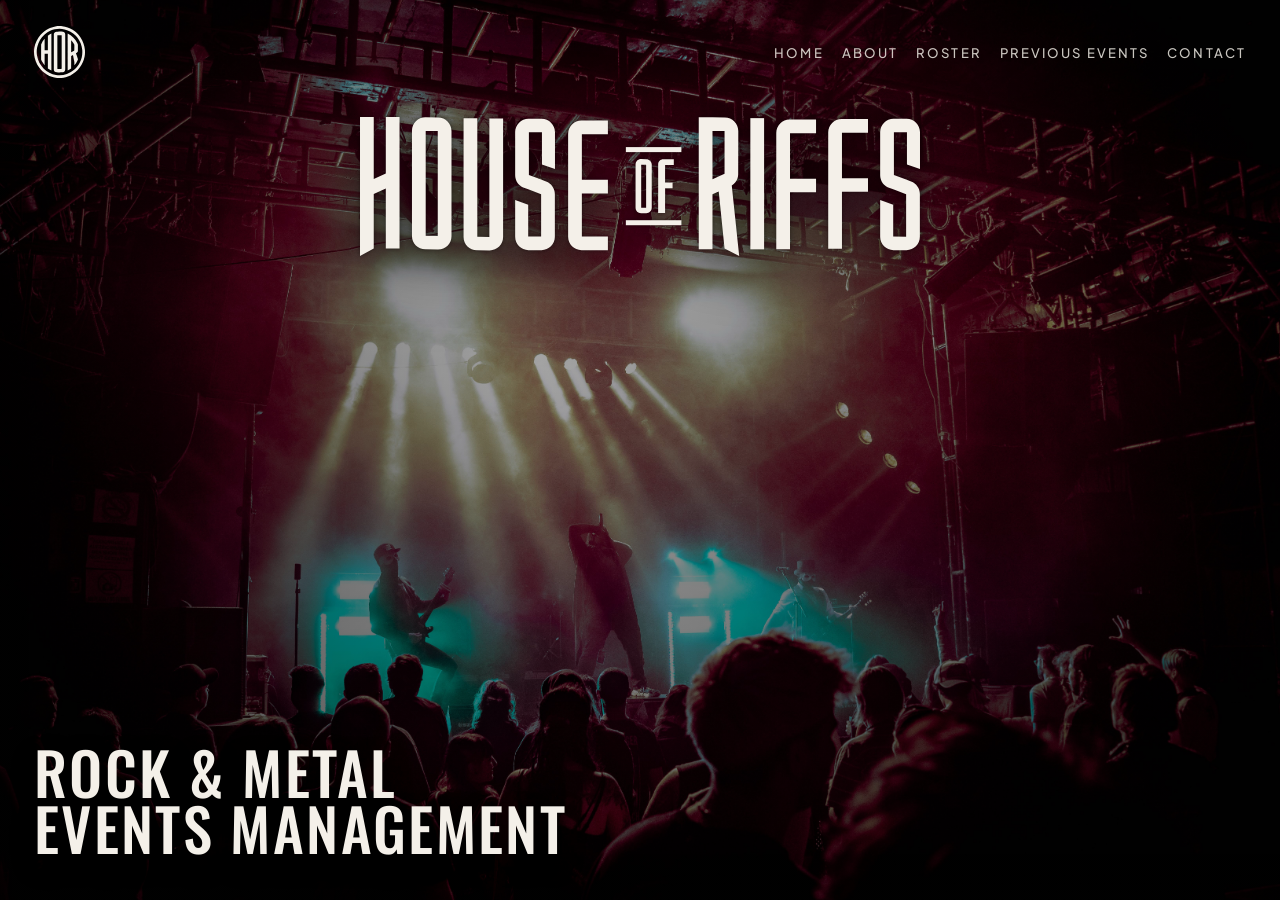
==== commit 4a8b8807: "Refine homepage about panel styling" ====
--- a/index.html
+++ b/index.html
@@ -58,7 +58,6 @@
         </button>
         <img class="about-wordmark" src="assets/hor-wordmark.svg" alt="House of Riffs logo" />
         <div class="about-copy">
-          <p class="about-kicker">About</p>
           <h1>About House of Riffs</h1>
           <p>
             House of Riffs is a booking agency built from real experience inside the live music scene.
@@ -91,8 +90,21 @@
         const aboutToggle = document.getElementById("aboutToggle");
         const aboutClose = document.getElementById("aboutClose");
         const aboutPanel = document.getElementById("aboutPanel");
+        const ABOUT_ENTER_MS = 240;
+        const ABOUT_EXIT_MS = 260;
+        const HERO_RETURN_MS = 1240;
+        const HERO_OPEN_MS = 1240;
+        let openTimeoutId;
+        let closeTimeoutId;
+        let returnTimeoutId;
 
         if (!landingPage || !aboutToggle || !aboutClose || !aboutPanel) return;
+
+        const clearTransitionTimers = () => {
+          window.clearTimeout(openTimeoutId);
+          window.clearTimeout(closeTimeoutId);
+          window.clearTimeout(returnTimeoutId);
+        };
 
         const setAboutState = (isAboutOpen) => {
           landingPage.classList.toggle("is-about-open", isAboutOpen);
@@ -100,11 +112,45 @@
           aboutPanel.setAttribute("aria-hidden", String(!isAboutOpen));
         };
 
-        aboutToggle.addEventListener("click", () => setAboutState(true));
-        aboutClose.addEventListener("click", () => setAboutState(false));
+        const openAbout = () => {
+          if (landingPage.classList.contains("is-about-open")) return;
+
+          clearTransitionTimers();
+          landingPage.classList.remove("is-about-exiting", "is-home-returning");
+          landingPage.classList.add("is-transitioning", "is-about-entering");
+
+          openTimeoutId = window.setTimeout(() => {
+            setAboutState(true);
+            landingPage.classList.remove("is-about-entering");
+          }, ABOUT_ENTER_MS);
+
+          returnTimeoutId = window.setTimeout(() => {
+            landingPage.classList.remove("is-transitioning");
+          }, ABOUT_ENTER_MS + HERO_OPEN_MS);
+        };
+
+        const closeAbout = () => {
+          if (!landingPage.classList.contains("is-about-open")) return;
+
+          clearTransitionTimers();
+          landingPage.classList.add("is-transitioning", "is-about-exiting");
+
+          closeTimeoutId = window.setTimeout(() => {
+            setAboutState(false);
+            landingPage.classList.remove("is-about-exiting");
+            landingPage.classList.add("is-home-returning");
+          }, ABOUT_EXIT_MS);
+
+          returnTimeoutId = window.setTimeout(() => {
+            landingPage.classList.remove("is-home-returning", "is-transitioning");
+          }, ABOUT_EXIT_MS + HERO_RETURN_MS);
+        };
+
+        aboutToggle.addEventListener("click", openAbout);
+        aboutClose.addEventListener("click", closeAbout);
 
         document.addEventListener("keydown", (event) => {
-          if (event.key === "Escape") setAboutState(false);
+          if (event.key === "Escape") closeAbout();
         });
       })();
     </script>
--- a/styles.css
+++ b/styles.css
@@ -80,6 +80,29 @@
   transition: transform 1420ms cubic-bezier(0.22, 1, 0.36, 1);
 }
 
+.hero-track::after {
+  content: "";
+  position: absolute;
+  top: 0;
+  bottom: 0;
+  left: calc(50% - 72px);
+  width: 144px;
+  pointer-events: none;
+  background:
+    linear-gradient(
+      90deg,
+      rgba(6, 6, 6, 0) 0%,
+      rgba(6, 6, 6, 0.16) 22%,
+      rgba(6, 6, 6, 0.26) 50%,
+      rgba(6, 6, 6, 0.16) 78%,
+      rgba(6, 6, 6, 0) 100%
+    );
+  opacity: 0;
+  backdrop-filter: blur(18px) saturate(1.05);
+  -webkit-backdrop-filter: blur(18px) saturate(1.05);
+  transition: opacity 240ms ease;
+}
+
 .hero-panel {
   position: relative;
   flex: 0 0 50%;
@@ -166,8 +189,10 @@
   top: clamp(84px, 13vh, 132px);
   left: 50%;
   width: min(560px, calc(100vw - 180px));
+  opacity: 1;
   transform: translateX(-50%);
   transition:
+    opacity 520ms ease,
     top 1420ms cubic-bezier(0.22, 1, 0.36, 1),
     right 1420ms cubic-bezier(0.22, 1, 0.36, 1),
     left 1420ms cubic-bezier(0.22, 1, 0.36, 1),
@@ -657,6 +682,10 @@
   line-height: 1;
 }
 
+.landing-page.is-transitioning .hero-track::after {
+  opacity: 1;
+}
+
 .landing-page.is-about-open .hero-track {
   transform: translateX(-50%);
 }
@@ -670,6 +699,18 @@
 .landing-page.is-about-open .hero-wordmark-wrap {
   opacity: 0;
   transform: translateX(-50%) translateY(-30px);
+  pointer-events: none;
+}
+
+.landing-page.is-home-returning .hero-wordmark-wrap {
+  opacity: 0;
+  transform: translateX(-50%) translateY(28px);
+  pointer-events: none;
+}
+
+.landing-page.is-about-entering .hero-wordmark-wrap {
+  opacity: 0;
+  transform: translateX(-50%) translateY(-26px) scale(0.97);
   pointer-events: none;
 }
 
@@ -694,6 +735,22 @@
 
 .landing-page.is-about-open .about-close {
   pointer-events: auto;
+}
+
+.landing-page.is-about-exiting .about-wordmark {
+  opacity: 0;
+  transform: translateY(-18px) scale(0.96);
+  transition:
+    opacity 240ms ease,
+    transform 320ms cubic-bezier(0.4, 0, 0.2, 1);
+}
+
+.landing-page.is-about-exiting .about-close {
+  opacity: 0;
+  transform: translateY(-10px);
+  transition:
+    opacity 180ms ease,
+    transform 240ms ease;
 }
 
 @media (prefers-reduced-motion: reduce) {
@@ -759,7 +816,8 @@
   .about-panel {
     --about-panel-width: calc(100vw - 24px);
     gap: 12px;
-    padding: 138px 12px 12px;
+    justify-content: flex-start;
+    padding: 92px 12px 12px;
   }
 
   .about-copy {
@@ -768,6 +826,11 @@
     padding: 24px 22px;
     overflow-y: auto;
     -webkit-overflow-scrolling: touch;
+    border-bottom-color: transparent;
+    background:
+      linear-gradient(180deg, rgba(10, 10, 10, 0.48) 0%, rgba(10, 10, 10, 0.44) 74%, rgba(10, 10, 10, 0.22) 88%, rgba(10, 10, 10, 0) 100%);
+    -webkit-mask-image: linear-gradient(180deg, #000 0%, #000 84%, rgba(0, 0, 0, 0.7) 92%, transparent 100%);
+    mask-image: linear-gradient(180deg, #000 0%, #000 84%, rgba(0, 0, 0, 0.7) 92%, transparent 100%);
   }
 
   .about-copy p {
@@ -884,7 +947,8 @@
 
   .about-panel {
     --about-panel-width: calc(100vw - 16px);
-    padding: 126px 8px 8px;
+    justify-content: flex-start;
+    padding: 84px 8px 8px;
   }
 
   .about-copy {
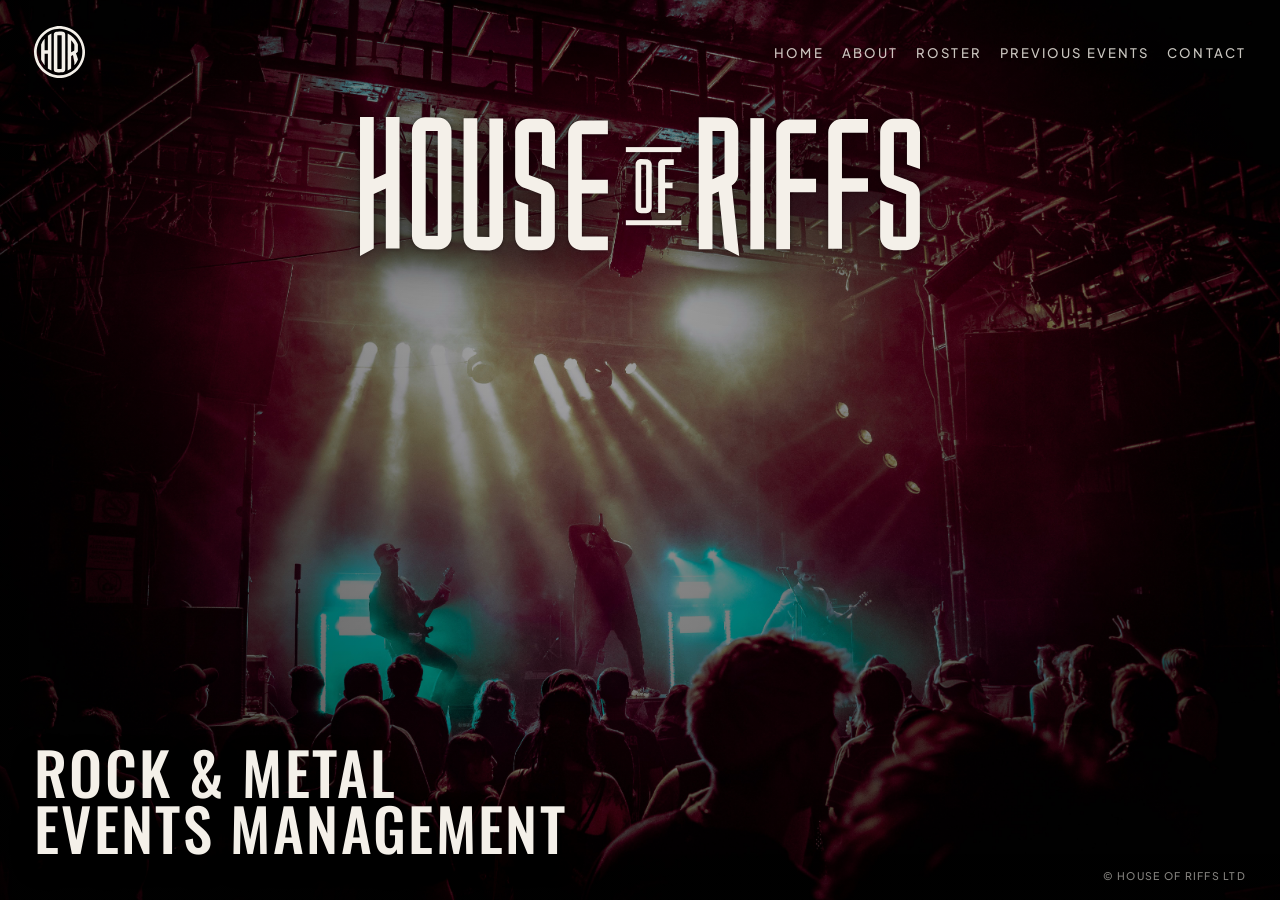
==== commit ba76e5fb: "Refine homepage about interactions" ====
--- a/index.html
+++ b/index.html
@@ -35,7 +35,7 @@
           <img class="site-emblem" src="assets/hor-emblem.svg" alt="House of Riffs emblem" />
         </a>
         <nav class="site-nav" aria-label="Primary">
-          <a href="index.html">Home</a>
+          <a href="index.html" id="homeNavLink">Home</a>
           <button type="button" class="nav-toggle-link" id="aboutToggle" aria-expanded="false" aria-controls="aboutPanel">About</button>
           <a href="roster.html">Roster</a>
           <a href="events.html">Previous Events</a>
@@ -50,6 +50,8 @@
       <section class="hero-copy">
         <p>Rock &amp; metal events management</p>
       </section>
+
+      <p class="hero-copyright">&copy; House of Riffs Ltd</p>
 
       <section class="about-panel" id="aboutPanel" aria-hidden="true">
         <button type="button" class="about-close" id="aboutClose" aria-label="Close about panel">
@@ -87,6 +89,7 @@
     <script>
       (() => {
         const landingPage = document.getElementById("landingPage");
+        const homeNavLink = document.getElementById("homeNavLink");
         const aboutToggle = document.getElementById("aboutToggle");
         const aboutClose = document.getElementById("aboutClose");
         const aboutPanel = document.getElementById("aboutPanel");
@@ -98,7 +101,7 @@
         let closeTimeoutId;
         let returnTimeoutId;
 
-        if (!landingPage || !aboutToggle || !aboutClose || !aboutPanel) return;
+        if (!landingPage || !homeNavLink || !aboutToggle || !aboutClose || !aboutPanel) return;
 
         const clearTransitionTimers = () => {
           window.clearTimeout(openTimeoutId);
@@ -148,6 +151,11 @@
 
         aboutToggle.addEventListener("click", openAbout);
         aboutClose.addEventListener("click", closeAbout);
+        homeNavLink.addEventListener("click", (event) => {
+          if (!landingPage.classList.contains("is-about-open")) return;
+          event.preventDefault();
+          closeAbout();
+        });
 
         document.addEventListener("keydown", (event) => {
           if (event.key === "Escape") closeAbout();
--- a/styles.css
+++ b/styles.css
@@ -146,6 +146,7 @@
 .site-header,
 .hero-copy,
 .hero-wordmark-wrap,
+.hero-copyright,
 .about-panel {
   position: relative;
   z-index: 1;
@@ -586,6 +587,22 @@
   animation: fadeLiftIn 900ms ease-out 320ms both;
 }
 
+.hero-copyright {
+  position: absolute;
+  right: 34px;
+  bottom: 18px;
+  margin: 0;
+  color: rgba(244, 240, 233, 0.54);
+  font-size: 0.66rem;
+  font-weight: 500;
+  letter-spacing: 0.12em;
+  text-transform: uppercase;
+  opacity: 1;
+  transition:
+    opacity 320ms ease,
+    transform 520ms ease;
+}
+
 .about-panel {
   --about-panel-width: min(560px, calc(100vw - 68px));
   position: absolute;
@@ -611,6 +628,7 @@
   transition:
     opacity 760ms ease 300ms,
     transform 1420ms cubic-bezier(0.22, 1, 0.36, 1) 180ms;
+  pointer-events: none;
 }
 
 .about-copy {
@@ -625,6 +643,7 @@
   transition:
     opacity 760ms ease 360ms,
     transform 1420ms cubic-bezier(0.22, 1, 0.36, 1) 220ms;
+  pointer-events: auto;
 }
 
 .about-kicker {
@@ -675,6 +694,7 @@
   transition:
     opacity 520ms ease 420ms,
     transform 1420ms cubic-bezier(0.22, 1, 0.36, 1) 260ms;
+  pointer-events: auto;
 }
 
 .about-close span:first-child {
@@ -696,6 +716,13 @@
   pointer-events: none;
 }
 
+.landing-page.is-about-open .hero-copyright,
+.landing-page.is-about-entering .hero-copyright {
+  opacity: 0;
+  transform: translateY(8px);
+  pointer-events: none;
+}
+
 .landing-page.is-about-open .hero-wordmark-wrap {
   opacity: 0;
   transform: translateX(-50%) translateY(-30px);
@@ -715,7 +742,7 @@
 }
 
 .landing-page.is-about-open .about-panel {
-  pointer-events: auto;
+  pointer-events: none;
 }
 
 .landing-page.is-about-open .about-wordmark {
@@ -813,6 +840,11 @@
     font-size: clamp(2rem, 11vw, 3.2rem);
   }
 
+  .hero-copyright {
+    right: 20px;
+    bottom: 14px;
+  }
+
   .about-panel {
     --about-panel-width: calc(100vw - 24px);
     gap: 12px;
@@ -945,6 +977,13 @@
     line-height: 0.92;
   }
 
+  .hero-copyright {
+    right: 16px;
+    bottom: 12px;
+    font-size: 0.6rem;
+    letter-spacing: 0.1em;
+  }
+
   .about-panel {
     --about-panel-width: calc(100vw - 16px);
     justify-content: flex-start;
